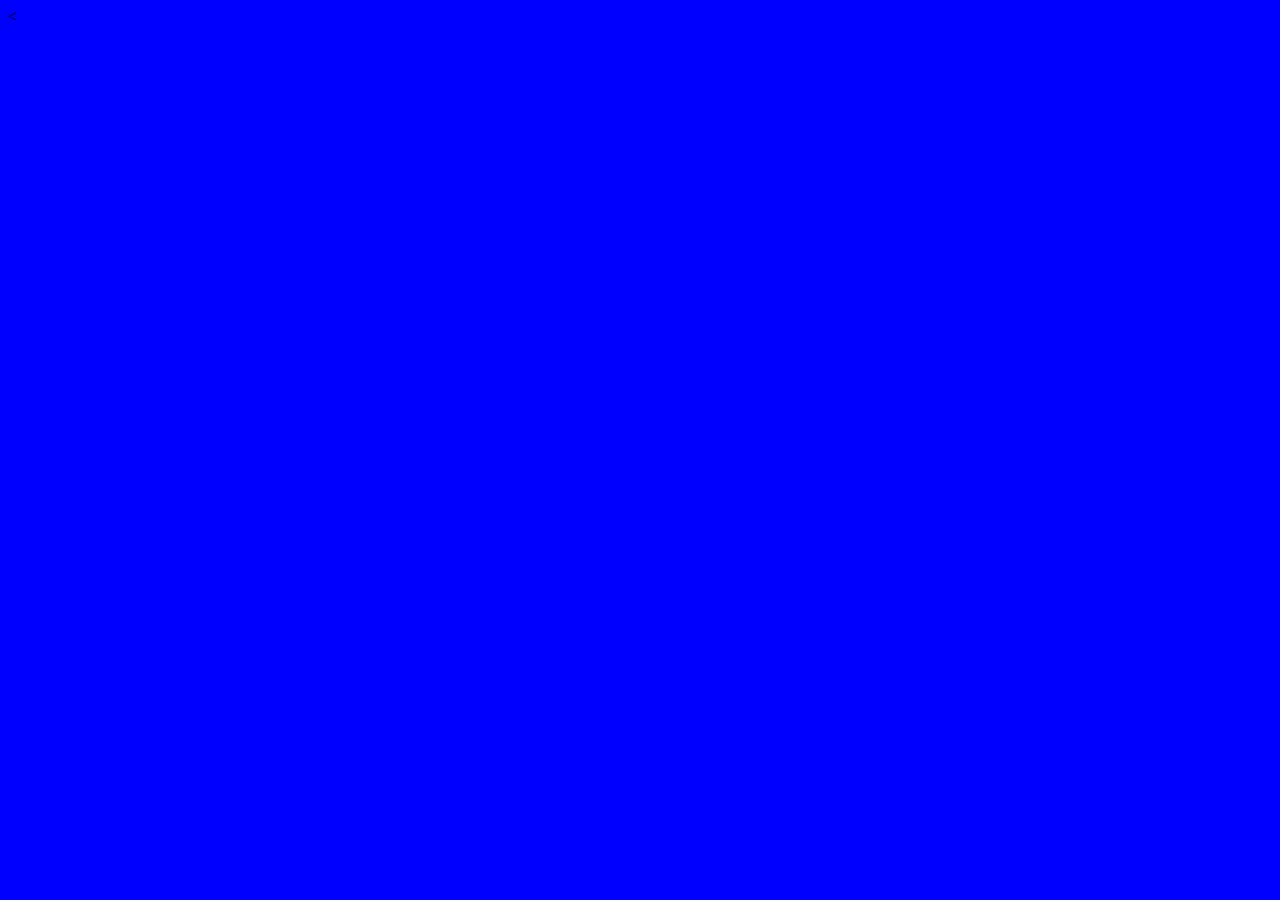
==== index.html @ 0fd39ecf "Add files via upload" ====
<<!DOCTYPE html>
  <html lang="en" dir="ltr">

  <head>
    <meta charset="utf-8">
    <title>Tony Depa</title>
    <link rel="stylesheet" href="styles.css">
    <link rel="icon" href="fav.ico">
  </head>

  <body>

  </body>

  </html>
---- styles.css ----
body {
  background-color: blue;
}
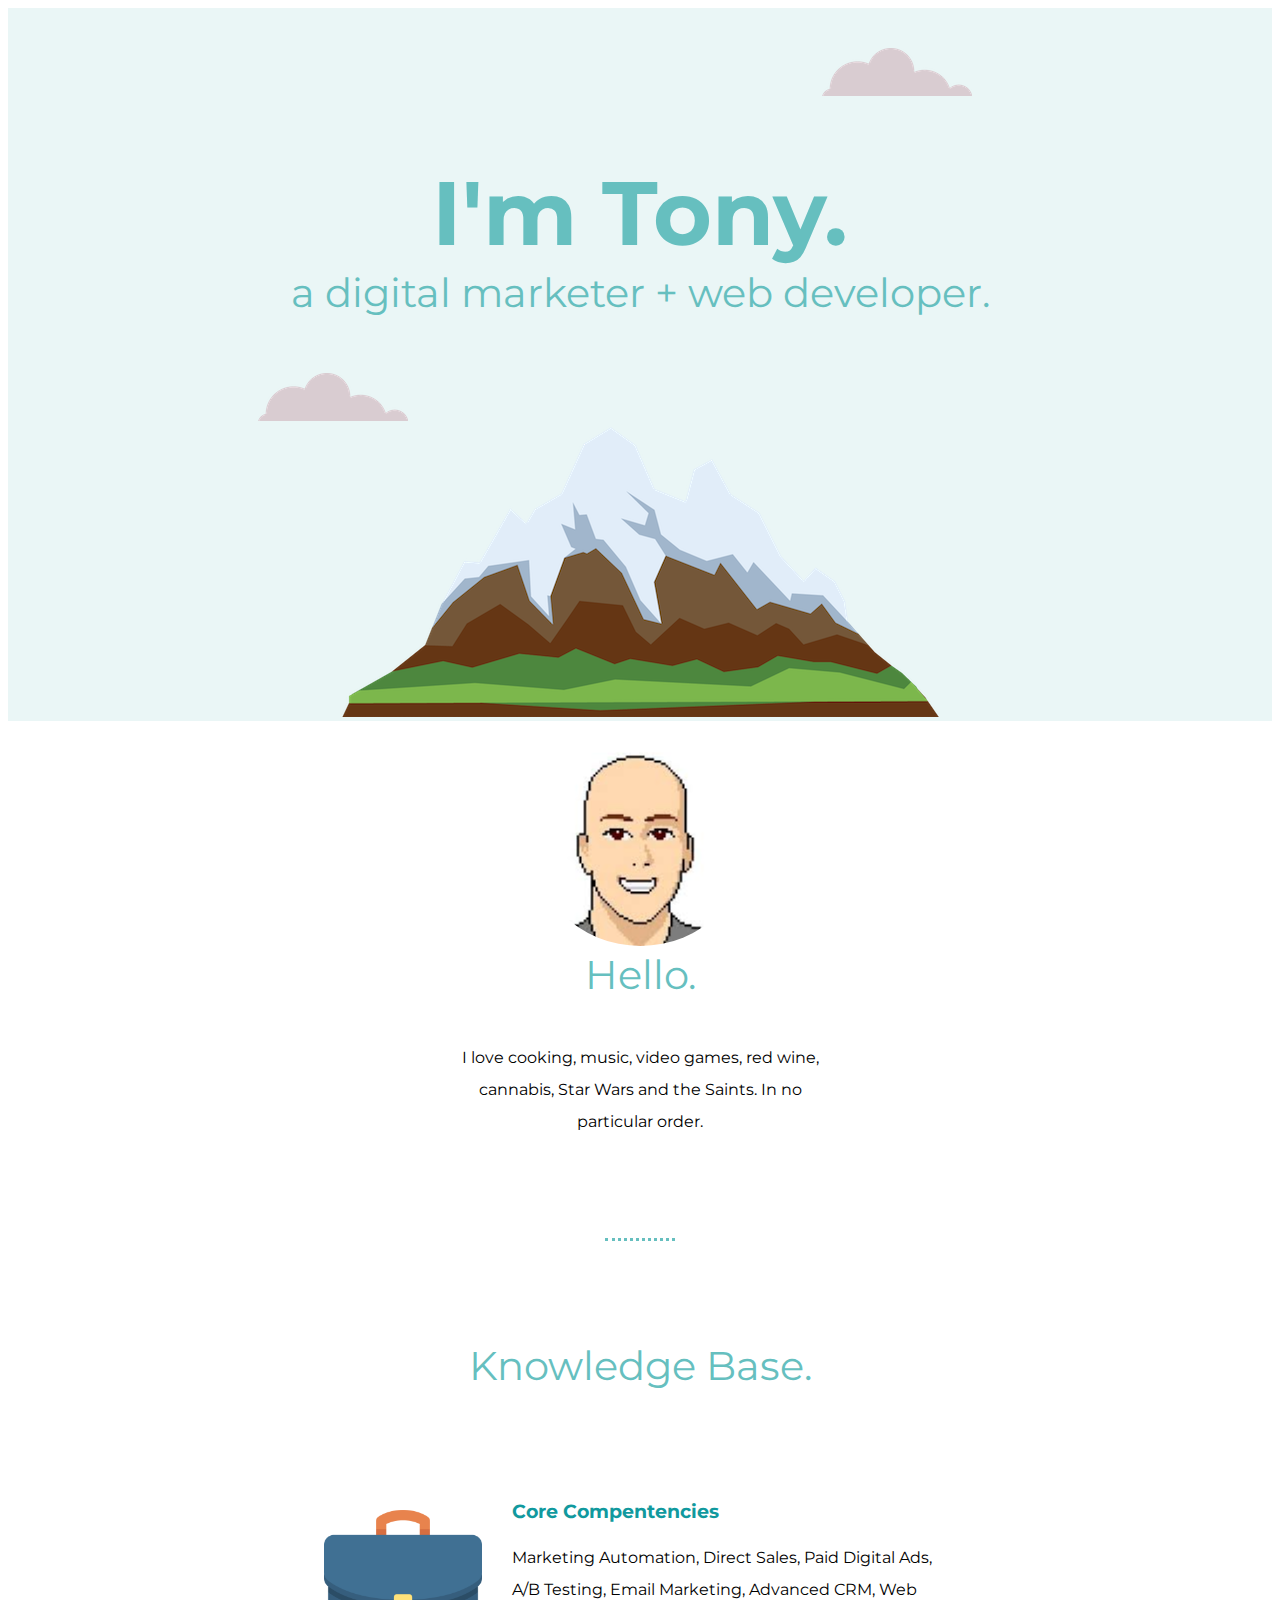
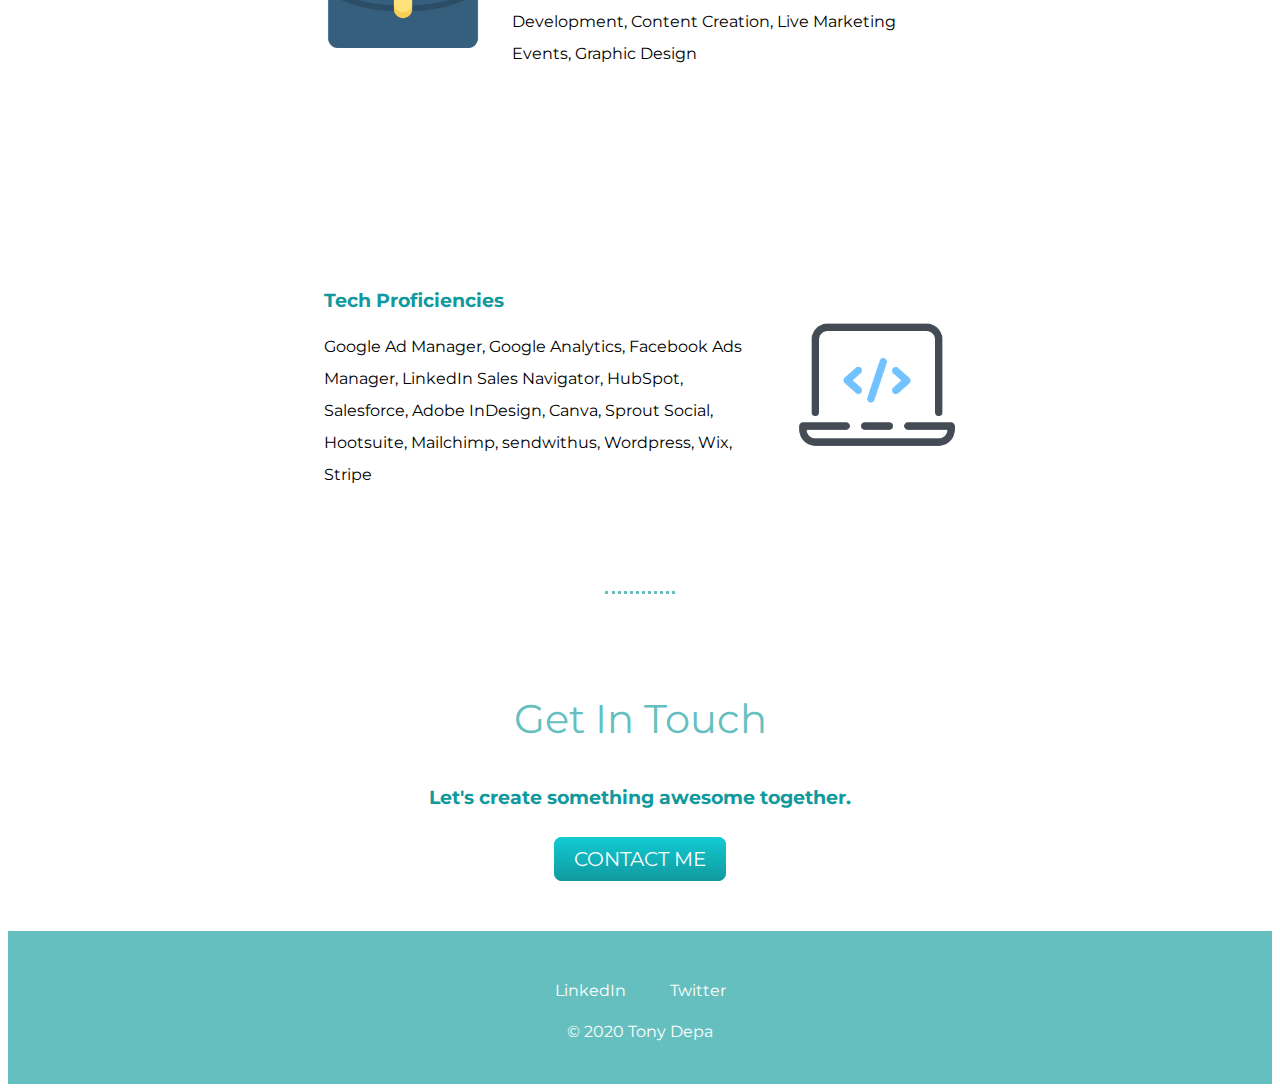
==== commit 3c17309f: "Add files via upload" ====
--- a/index.html
+++ b/index.html
@@ -1,15 +1,59 @@
-<<!DOCTYPE html>
-  <html lang="en" dir="ltr">
+<!DOCTYPE html>
+<html>
 
-  <head>
-    <meta charset="utf-8">
-    <title>Tony Depa</title>
-    <link rel="stylesheet" href="styles.css">
-    <link rel="icon" href="fav.ico">
-  </head>
+<head>
+  <meta charset="utf-8">
+  <title>Tony Depa</title>
+  <link rel="stylesheet" href="styles.css">
+  <link rel="icon" href="fav.ico">
+  <link href="https://fonts.googleapis.com/css2?family=Montserrat:wght@300&display=swap" rel="stylesheet">
+</head>
 
-  <body>
+<body>
+  <div class="top-container">
+    <img class="top-cloud" src="images/cloud.png" alt="cloud-image">
+    <h1>I'm Tony.</h1>
+    <h2>a digital marketer + web developer.</h2>
+    <img class="bottom-cloud" src="images/cloud.png" alt="cloud-image">
+    <img src="images/mountain.png" alt="mountain-image">
+  </div>
 
-  </body>
+  <div class="middle-container">
+    <div class="profile">
+      <img src="Tony Depa - 8 bit.png">
+      <h2>Hello.</h2>
+      <p>I love cooking, music, video games, red wine, cannabis, Star Wars and the Saints. In no particular order.</p>
+    </div>
+    <hr>
+    <div class="skills">
+      <h2>Knowledge Base.</h2>
+      <div class="skill-row">
+        <img class="code-img" src="suitcase.png">
+        <h3>Core Compentencies</h3>
+        <p>Marketing Automation, Direct Sales, Paid Digital Ads, A/B Testing, Email Marketing, Advanced CRM, Web Development, Content Creation, Live Marketing Events, Graphic Design</p>
+      </div>
+      <br>
+      <div class="skill-row">
+        <img class="skill2" src="code.png">
+        <h3>Tech Proficiencies</h3>
+        <p>Google Ad Manager, Google Analytics, Facebook Ads Manager, LinkedIn Sales Navigator, HubSpot, Salesforce, Adobe InDesign, Canva, Sprout Social, Hootsuite, Mailchimp, sendwithus, Wordpress, Wix, Stripe</p>
+      </div>
+    </div>
+    <hr>
+    <div class="contact-me">
+      <h2>Get In Touch</h2>
+      <h3>Let's create something awesome together.</h3>
+      <br />
+      <a class="btn" href="mailto:anthonydepa@gmail.com">CONTACT ME</a>
+    </div>
+  </div>
 
-  </html>
+
+  <div class="bottom-container">
+    <a class="footer-link" href="https://www.linkedin.com/in/tonydepa/">LinkedIn</a>
+    <a class="footer-link" href="https://twitter.com/DepaTony">Twitter</a>
+    <p>© 2020 Tony Depa</p>
+  </div>
+</body>
+
+</html>
--- a/styles.css
+++ b/styles.css
@@ -1,3 +1,134 @@
 body {
-  background-color: blue;
+  color: #40514E
+  margin: 0;
+  text-align: center;
+  font-family: 'Montserrat', sans-serif;
 }
+
+h1 {
+  color: #66BFBF;
+  font-size: 5.625rem;
+  margin: 50px auto 0px auto;
+  font-family: 'Montserrat', sans-serif;
+}
+
+h2 {
+  color: #66BFBF;
+  margin-top: 0;
+  font-family: 'Montserrat', sans-serif;
+  font-size: 2.5rem;
+  font-weight: normal;
+  padding-bottom: 10px;
+}
+
+h3 {
+  margin-top: 0;
+  font-family: 'Montserrat', sans-serif;
+  color: #11999E;
+}
+
+p {
+  line-height: 2;
+}
+
+hr {
+  border: dotted #66BFBF;
+  border-bottom: none;
+  width: 5%;
+  margin: 100px auto;
+
+}
+
+a {
+  color: #FFFFFF;
+  margin: 10px 20px;
+  text-decoration: none;
+}
+
+a:hover {
+  color: blue;
+}
+
+.top-container {
+  background-color: #EAF6F6;
+  position: relative;
+  padding-top: 100px;
+}
+
+.middle-container {
+  margin: 100px 0:
+}
+
+.bottom-container {
+  background-color: #66BFBF;
+  padding: 50px 0 20px;
+  color: #FFFFFF;
+  font-family: 'Montserrat', sans-serif;
+}
+
+.skill-row {
+  width: 50%;
+  margin: 100px auto 100px auto;
+  text-align: left;
+}
+
+.top-cloud {
+  position: absolute;
+  right: 300px;
+  top: 40px;
+}
+
+.profile {
+  width: 30%;
+  margin: auto;
+}
+
+.bottom-cloud {
+  position: absolute;
+  left: 250px;
+  bottom: 300px;
+}
+
+.code-img {
+  width: 25%;
+  float: left;
+  margin-right: 30px;
+}
+
+.skill2 {
+  width: 25%;
+  float: right;
+  margin-left: 30px;
+}
+
+.contact-me {
+  width: 40%;
+  margin: 40px auto 60px;
+}
+
+.btn {
+  background: #11CBD4;
+  background-image: -webkit-linear-gradient(top, #11CBD4, #11999E);
+  background-image: -moz-linear-gradient(top, #11CBD4, #11999E);
+  background-image: -ms-linear-gradient(top, #11CBD4, #11999E);
+  background-image: -o-linear-gradient(top, #11CBD4, #11999E);
+  background-image: linear-gradient(to bottom, #11CBD4, #11999E);
+  -webkit-border-radius: 8;
+  -moz-border-radius: 8;
+  border-radius: 8px;
+  font-family: 'Montserrat', sans-serif;
+  color: #ffffff;
+  font-size: 20px;
+  padding: 10px 20px 10px 20px;
+  text-decoration: none;
+}
+
+.btn:hover {
+  background: #30E3CB;
+  background-image: -webkit-linear-gradient(top, #30E3CB, #2BC4ED);
+  background-image: -moz-linear-gradient(top, #30E3CB, #2BC4ED);
+  background-image: -ms-linear-gradient(top, #30E3CB, #2BC4ED);
+  background-image: -o-linear-gradient(top, #30E3CB, #2BC4ED);
+  background-image: linear-gradient(to bottom, #30E3CB, #2BC4ED);
+  text-decoration: none;
+}
